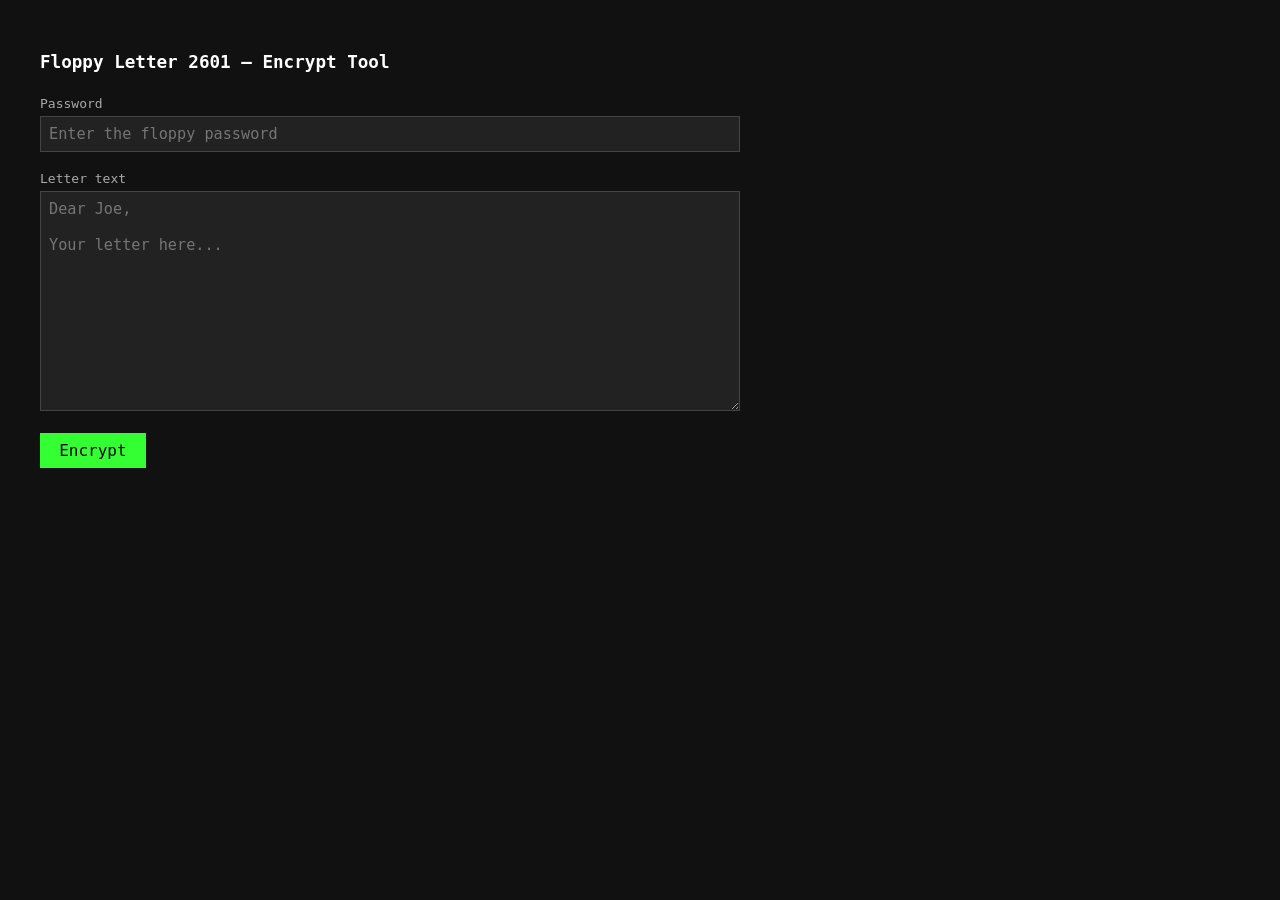
==== encrypt.html @ d24e9a68 "Encrypt floppy letter with AES-GCM, add encrypt.html tool" ====
<!DOCTYPE html>
<html lang="en">
<head>
  <meta charset="UTF-8">
  <title>Floppy Letter — Encrypt</title>
  <style>
    body { font-family: monospace; background: #111; color: #ccc; padding: 2rem; max-width: 700px; }
    h1   { color: #fff; font-size: 1.1rem; margin-bottom: 1.5rem; }
    label { display: block; color: #aaa; margin-bottom: 0.3rem; }
    input, textarea { width: 100%; background: #222; border: 1px solid #444; color: #fff;
                      font-family: monospace; font-size: 0.95rem; padding: 0.5rem;
                      box-sizing: border-box; margin-bottom: 1.2rem; }
    textarea { height: 220px; resize: vertical; }
    button   { background: #33ff33; color: #000; border: none; padding: 0.5rem 1.2rem;
                font-family: monospace; font-size: 1rem; cursor: pointer; }
    button:hover { background: #55ff55; }
    #result { margin-top: 1.5rem; }
    #cipher { background: #1a1a1a; border: 1px solid #444; color: #33ff33;
              font-family: monospace; font-size: 0.8rem; padding: 0.8rem;
              word-break: break-all; white-space: pre-wrap; display: none; }
    .note   { color: #666; font-size: 0.85rem; margin-top: 0.5rem; }
    .error  { color: #ff4444; margin-top: 0.8rem; }
  </style>
</head>
<body>
  <h1>Floppy Letter 2601 — Encrypt Tool</h1>

  <label for="pass">Password</label>
  <input type="password" id="pass" placeholder="Enter the floppy password">

  <label for="letter">Letter text</label>
  <textarea id="letter" placeholder="Dear Joe,&#10;&#10;Your letter here..."></textarea>

  <button onclick="encrypt()">Encrypt</button>

  <div id="result">
    <div id="cipher"></div>
    <p class="note" id="note" style="display:none">
      Copy everything above and paste it into <code>CONFIG.FLOPPY_CIPHER</code> in index.html.
    </p>
    <p class="error" id="err"></p>
  </div>

  <script>
  async function encrypt() {
    const pass   = document.getElementById('pass').value;
    const letter = document.getElementById('letter').value;
    const cipherEl = document.getElementById('cipher');
    const noteEl   = document.getElementById('note');
    const errEl    = document.getElementById('err');

    cipherEl.style.display = 'none';
    noteEl.style.display   = 'none';
    errEl.textContent      = '';

    if (!pass)   { errEl.textContent = 'Enter a password.';    return; }
    if (!letter) { errEl.textContent = 'Enter letter text.';   return; }

    try {
      const salt = crypto.getRandomValues(new Uint8Array(16));
      const iv   = crypto.getRandomValues(new Uint8Array(12));

      const keyMaterial = await crypto.subtle.importKey(
        'raw', new TextEncoder().encode(pass), 'PBKDF2', false, ['deriveKey']
      );
      const key = await crypto.subtle.deriveKey(
        { name: 'PBKDF2', salt, iterations: 100000, hash: 'SHA-256' },
        keyMaterial,
        { name: 'AES-GCM', length: 256 },
        false,
        ['encrypt']
      );

      const ct   = await crypto.subtle.encrypt({ name: 'AES-GCM', iv }, key, new TextEncoder().encode(letter));
      const blob = new Uint8Array(16 + 12 + ct.byteLength);
      blob.set(salt, 0);
      blob.set(iv,   16);
      blob.set(new Uint8Array(ct), 28);

      const b64 = btoa(String.fromCharCode(...blob));
      cipherEl.textContent   = b64;
      cipherEl.style.display = 'block';
      noteEl.style.display   = 'block';
    } catch (e) {
      errEl.textContent = 'Encryption failed: ' + e.message;
    }
  }
  </script>
</body>
</html>
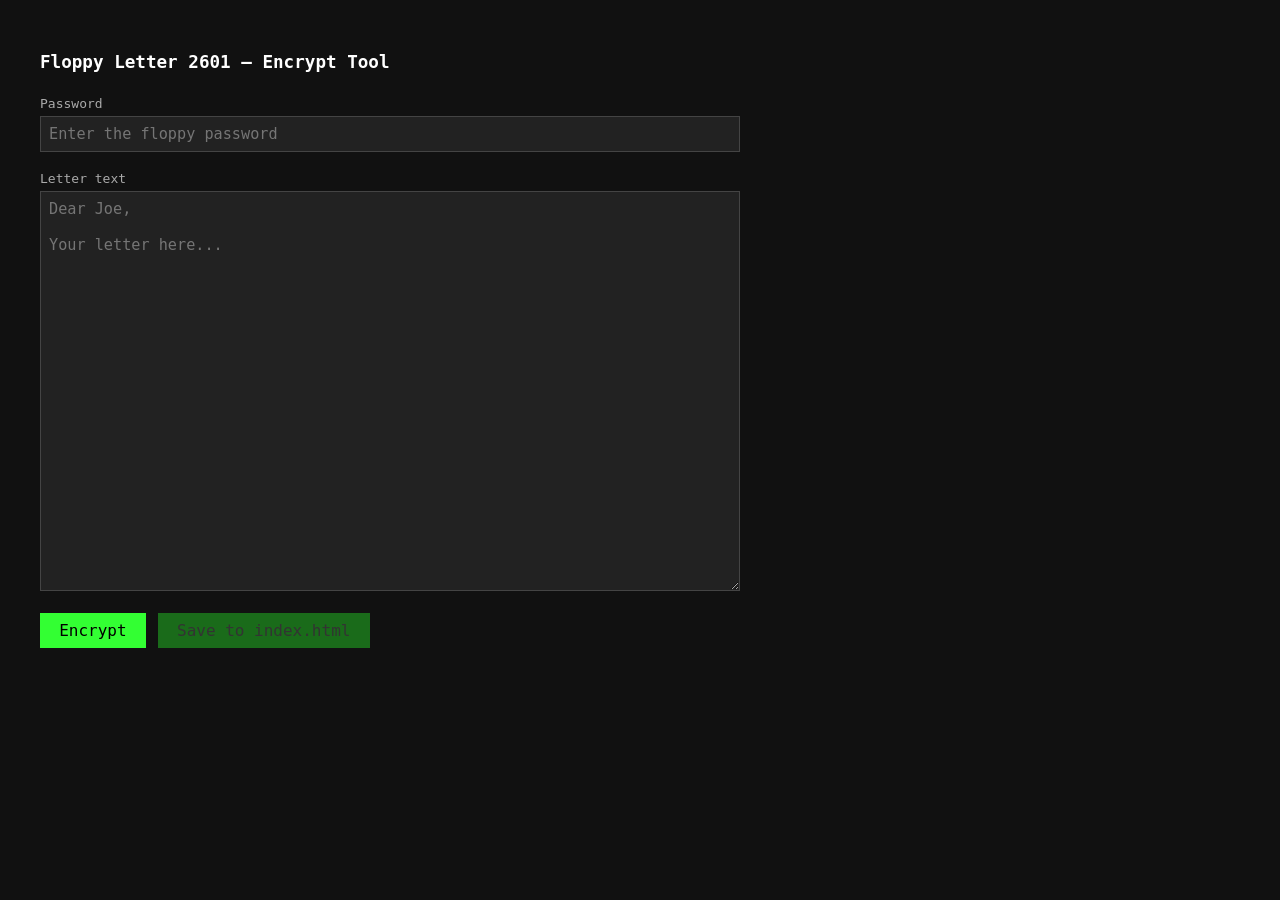
==== commit 7353c23c: "Make letter textarea freely resizable in encrypt.html Co-Authored-By: Claude Sonnet 4.6 <noreply@ant" ====
--- a/encrypt.html
+++ b/encrypt.html
@@ -4,22 +4,26 @@
   <meta charset="UTF-8">
   <title>Floppy Letter — Encrypt</title>
   <style>
-    body { font-family: monospace; background: #111; color: #ccc; padding: 2rem; max-width: 700px; }
-    h1   { color: #fff; font-size: 1.1rem; margin-bottom: 1.5rem; }
-    label { display: block; color: #aaa; margin-bottom: 0.3rem; }
+    body     { font-family: monospace; background: #111; color: #ccc; padding: 2rem; max-width: 700px; }
+    h1       { color: #fff; font-size: 1.1rem; margin-bottom: 1.5rem; }
+    label    { display: block; color: #aaa; margin-bottom: 0.3rem; }
     input, textarea { width: 100%; background: #222; border: 1px solid #444; color: #fff;
                       font-family: monospace; font-size: 0.95rem; padding: 0.5rem;
                       box-sizing: border-box; margin-bottom: 1.2rem; }
-    textarea { height: 220px; resize: vertical; }
+    textarea { height: 400px; resize: both; min-height: 150px; }
+    .buttons { display: flex; gap: 0.75rem; flex-wrap: wrap; }
     button   { background: #33ff33; color: #000; border: none; padding: 0.5rem 1.2rem;
-                font-family: monospace; font-size: 1rem; cursor: pointer; }
-    button:hover { background: #55ff55; }
-    #result { margin-top: 1.5rem; }
-    #cipher { background: #1a1a1a; border: 1px solid #444; color: #33ff33;
-              font-family: monospace; font-size: 0.8rem; padding: 0.8rem;
-              word-break: break-all; white-space: pre-wrap; display: none; }
-    .note   { color: #666; font-size: 0.85rem; margin-top: 0.5rem; }
-    .error  { color: #ff4444; margin-top: 0.8rem; }
+               font-family: monospace; font-size: 1rem; cursor: pointer; }
+    button:hover  { background: #55ff55; }
+    button:disabled { background: #1a6b1a; color: #333; cursor: default; }
+    #result  { margin-top: 1.5rem; }
+    #cipher  { background: #1a1a1a; border: 1px solid #444; color: #33ff33;
+               font-family: monospace; font-size: 0.8rem; padding: 0.8rem;
+               word-break: break-all; white-space: pre-wrap; display: none; }
+    .status  { margin-top: 0.8rem; font-size: 0.9rem; }
+    .ok      { color: #33ff33; }
+    .error   { color: #ff4444; }
+    .note    { color: #666; font-size: 0.85rem; margin-top: 0.5rem; }
   </style>
 </head>
 <body>
@@ -31,58 +35,133 @@
   <label for="letter">Letter text</label>
   <textarea id="letter" placeholder="Dear Joe,&#10;&#10;Your letter here..."></textarea>
 
-  <button onclick="encrypt()">Encrypt</button>
+  <div class="buttons">
+    <button id="btn-encrypt" onclick="encryptOnly()">Encrypt</button>
+    <button id="btn-save"    onclick="encryptAndSave()" disabled>Save to index.html</button>
+  </div>
 
   <div id="result">
     <div id="cipher"></div>
     <p class="note" id="note" style="display:none">
-      Copy everything above and paste it into <code>CONFIG.FLOPPY_CIPHER</code> in index.html.
+      Cipher ready. Click <strong>Save to index.html</strong> to write it directly,
+      or copy and paste into <code>CONFIG.FLOPPY_CIPHER</code> manually.
     </p>
-    <p class="error" id="err"></p>
+    <p class="status" id="status"></p>
   </div>
 
   <script>
-  async function encrypt() {
+  let lastCipher = null;
+
+  async function buildCipher() {
     const pass   = document.getElementById('pass').value;
     const letter = document.getElementById('letter').value;
+    const errEl  = document.getElementById('status');
+
+    errEl.className   = 'status';
+    errEl.textContent = '';
+
+    if (!pass)   { errEl.className = 'status error'; errEl.textContent = 'Enter a password.';  return null; }
+    if (!letter) { errEl.className = 'status error'; errEl.textContent = 'Enter letter text.'; return null; }
+
+    const salt = crypto.getRandomValues(new Uint8Array(16));
+    const iv   = crypto.getRandomValues(new Uint8Array(12));
+
+    const keyMaterial = await crypto.subtle.importKey(
+      'raw', new TextEncoder().encode(pass), 'PBKDF2', false, ['deriveKey']
+    );
+    const key = await crypto.subtle.deriveKey(
+      { name: 'PBKDF2', salt, iterations: 100000, hash: 'SHA-256' },
+      keyMaterial,
+      { name: 'AES-GCM', length: 256 },
+      false,
+      ['encrypt']
+    );
+
+    const ct   = await crypto.subtle.encrypt({ name: 'AES-GCM', iv }, key, new TextEncoder().encode(letter));
+    const blob = new Uint8Array(16 + 12 + ct.byteLength);
+    blob.set(salt, 0);
+    blob.set(iv,   16);
+    blob.set(new Uint8Array(ct), 28);
+
+    return btoa(String.fromCharCode(...blob));
+  }
+
+  async function encryptOnly() {
     const cipherEl = document.getElementById('cipher');
     const noteEl   = document.getElementById('note');
-    const errEl    = document.getElementById('err');
+    const saveBtn  = document.getElementById('btn-save');
 
     cipherEl.style.display = 'none';
     noteEl.style.display   = 'none';
-    errEl.textContent      = '';
-
-    if (!pass)   { errEl.textContent = 'Enter a password.';    return; }
-    if (!letter) { errEl.textContent = 'Enter letter text.';   return; }
+    saveBtn.disabled       = true;
+    lastCipher             = null;
 
     try {
-      const salt = crypto.getRandomValues(new Uint8Array(16));
-      const iv   = crypto.getRandomValues(new Uint8Array(12));
-
-      const keyMaterial = await crypto.subtle.importKey(
-        'raw', new TextEncoder().encode(pass), 'PBKDF2', false, ['deriveKey']
-      );
-      const key = await crypto.subtle.deriveKey(
-        { name: 'PBKDF2', salt, iterations: 100000, hash: 'SHA-256' },
-        keyMaterial,
-        { name: 'AES-GCM', length: 256 },
-        false,
-        ['encrypt']
-      );
-
-      const ct   = await crypto.subtle.encrypt({ name: 'AES-GCM', iv }, key, new TextEncoder().encode(letter));
-      const blob = new Uint8Array(16 + 12 + ct.byteLength);
-      blob.set(salt, 0);
-      blob.set(iv,   16);
-      blob.set(new Uint8Array(ct), 28);
-
-      const b64 = btoa(String.fromCharCode(...blob));
+      const b64 = await buildCipher();
+      if (!b64) return;
+      lastCipher             = b64;
       cipherEl.textContent   = b64;
       cipherEl.style.display = 'block';
       noteEl.style.display   = 'block';
+      saveBtn.disabled       = false;
     } catch (e) {
-      errEl.textContent = 'Encryption failed: ' + e.message;
+      const s = document.getElementById('status');
+      s.className = 'status error';
+      s.textContent = 'Encryption failed: ' + e.message;
+    }
+  }
+
+  async function encryptAndSave() {
+    const statusEl = document.getElementById('status');
+    statusEl.className   = 'status';
+    statusEl.textContent = '';
+
+    // Re-encrypt fresh if needed
+    if (!lastCipher) {
+      try { lastCipher = await buildCipher(); } catch (e) {
+        statusEl.className = 'status error';
+        statusEl.textContent = 'Encryption failed: ' + e.message;
+        return;
+      }
+      if (!lastCipher) return;
+    }
+
+    // Pick index.html
+    let fileHandle;
+    try {
+      [fileHandle] = await window.showOpenFilePicker({
+        types: [{ description: 'HTML file', accept: { 'text/html': ['.html'] } }],
+        multiple: false,
+      });
+    } catch {
+      return; // user cancelled
+    }
+
+    // Read, patch, write
+    try {
+      const file = await fileHandle.getFile();
+      const text = await file.text();
+
+      const updated = text.replace(
+        /(FLOPPY_CIPHER:\s*')[^']*(')/,
+        `$1${lastCipher}$2`
+      );
+
+      if (updated === text) {
+        statusEl.className   = 'status error';
+        statusEl.textContent = "Couldn't find FLOPPY_CIPHER in that file. Are you sure it's index.html?";
+        return;
+      }
+
+      const writable = await fileHandle.createWritable();
+      await writable.write(updated);
+      await writable.close();
+
+      statusEl.className   = 'status ok';
+      statusEl.textContent = `✓ Saved to ${fileHandle.name}`;
+    } catch (e) {
+      statusEl.className   = 'status error';
+      statusEl.textContent = 'Write failed: ' + e.message;
     }
   }
   </script>
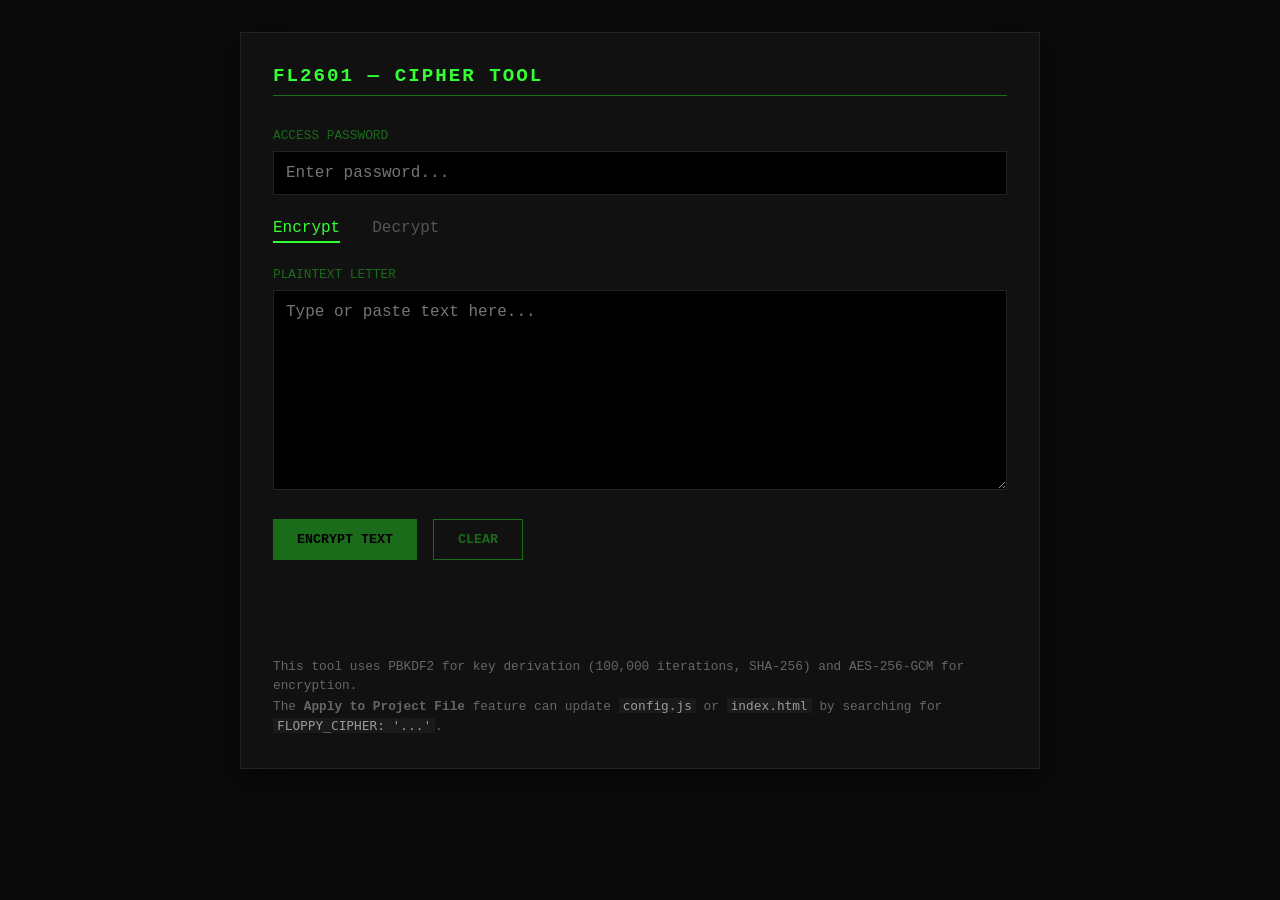
==== commit d8c8c4a9: "fix(encrypt): patch config.js, not index.html FLOPPY_CIPHER moved to config.js; the picker still fil" ====
--- a/encrypt.html
+++ b/encrypt.html
@@ -2,168 +2,389 @@
 <html lang="en">
 <head>
   <meta charset="UTF-8">
-  <title>Floppy Letter — Encrypt</title>
+  <meta name="viewport" content="width=device-width, initial-scale=1.0">
+  <title>FL2601 — Cipher Tool</title>
   <style>
-    body     { font-family: monospace; background: #111; color: #ccc; padding: 2rem; max-width: 700px; }
-    h1       { color: #fff; font-size: 1.1rem; margin-bottom: 1.5rem; }
-    label    { display: block; color: #aaa; margin-bottom: 0.3rem; }
-    input, textarea { width: 100%; background: #222; border: 1px solid #444; color: #fff;
-                      font-family: monospace; font-size: 0.95rem; padding: 0.5rem;
-                      box-sizing: border-box; margin-bottom: 1.2rem; }
-    textarea { height: 400px; resize: both; min-height: 150px; }
-    .buttons { display: flex; gap: 0.75rem; flex-wrap: wrap; }
-    button   { background: #33ff33; color: #000; border: none; padding: 0.5rem 1.2rem;
-               font-family: monospace; font-size: 1rem; cursor: pointer; }
-    button:hover  { background: #55ff55; }
-    button:disabled { background: #1a6b1a; color: #333; cursor: default; }
-    #result  { margin-top: 1.5rem; }
-    #cipher  { background: #1a1a1a; border: 1px solid #444; color: #33ff33;
-               font-family: monospace; font-size: 0.8rem; padding: 0.8rem;
-               word-break: break-all; white-space: pre-wrap; display: none; }
-    .status  { margin-top: 0.8rem; font-size: 0.9rem; }
-    .ok      { color: #33ff33; }
-    .error   { color: #ff4444; }
-    .note    { color: #666; font-size: 0.85rem; margin-top: 0.5rem; }
+    :root {
+      --green: #33ff33;
+      --green-hi: #99ff99;
+      --green-lo: #1a6b1a;
+      --bg: #0a0a0a;
+      --panel-bg: #111;
+      --border: #222;
+      --text: #ccc;
+    }
+
+    * { box-sizing: border-box; margin: 0; padding: 0; }
+
+    body {
+      background: var(--bg);
+      color: var(--text);
+      font-family: 'Courier New', Courier, monospace;
+      display: flex;
+      flex-direction: column;
+      align-items: center;
+      min-height: 100vh;
+      padding: 2rem 1rem;
+    }
+
+    .container {
+      max-width: 800px;
+      width: 100%;
+      background: var(--panel-bg);
+      border: 1px solid var(--border);
+      padding: 2rem;
+      box-shadow: 0 10px 30px rgba(0,0,0,0.5);
+    }
+
+    h1 {
+      color: var(--green);
+      font-size: 1.2rem;
+      margin-bottom: 2rem;
+      text-transform: uppercase;
+      letter-spacing: 2px;
+      border-bottom: 1px solid var(--green-lo);
+      padding-bottom: 0.5rem;
+    }
+
+    .field {
+      margin-bottom: 1.5rem;
+    }
+
+    label {
+      display: block;
+      color: var(--green-lo);
+      font-size: 0.8rem;
+      margin-bottom: 0.5rem;
+      text-transform: uppercase;
+    }
+
+    input[type="password"],
+    input[type="text"],
+    textarea {
+      width: 100%;
+      background: #000;
+      border: 1px solid var(--border);
+      color: var(--green-hi);
+      padding: 0.75rem;
+      font-family: inherit;
+      font-size: 1rem;
+      outline: none;
+      transition: border-color 0.2s;
+    }
+
+    input:focus, textarea:focus {
+      border-color: var(--green-lo);
+    }
+
+    textarea {
+      height: 200px;
+      resize: vertical;
+    }
+
+    .buttons {
+      display: flex;
+      gap: 1rem;
+      flex-wrap: wrap;
+      margin-bottom: 2rem;
+    }
+
+    button {
+      background: var(--green-lo);
+      color: #000;
+      border: none;
+      padding: 0.75rem 1.5rem;
+      font-family: inherit;
+      font-weight: bold;
+      cursor: pointer;
+      text-transform: uppercase;
+      transition: all 0.2s;
+    }
+
+    button:hover:not(:disabled) {
+      background: var(--green);
+      box-shadow: 0 0 10px var(--green-lo);
+    }
+
+    button:disabled {
+      background: #222;
+      color: #444;
+      cursor: not-allowed;
+    }
+
+    button.secondary {
+      background: transparent;
+      border: 1px solid var(--green-lo);
+      color: var(--green-lo);
+    }
+
+    button.secondary:hover:not(:disabled) {
+      border-color: var(--green);
+      color: var(--green);
+    }
+
+    #output-area {
+      margin-top: 2rem;
+      display: none;
+    }
+
+    .output-header {
+      display: flex;
+      justify-content: space-between;
+      align-items: center;
+      margin-bottom: 0.5rem;
+    }
+
+    #result-text {
+      background: #050505;
+      border: 1px solid var(--green-lo);
+      color: var(--green);
+      padding: 1rem;
+      white-space: pre-wrap;
+      word-break: break-all;
+      font-size: 0.9rem;
+      max-height: 300px;
+      overflow-y: auto;
+    }
+
+    .status {
+      margin-top: 1rem;
+      font-size: 0.9rem;
+      min-height: 1.2em;
+    }
+
+    .status.error { color: #ff4444; }
+    .status.ok { color: var(--green); }
+
+    .instructions {
+      margin-top: 3rem;
+      font-size: 0.8rem;
+      color: #666;
+      line-height: 1.5;
+    }
+
+    .instructions code {
+      color: #999;
+      background: #1a1a1a;
+      padding: 0 4px;
+    }
+
+    .tab-nav {
+      display: flex;
+      gap: 2rem;
+      margin-bottom: 1.5rem;
+    }
+
+    .tab {
+      cursor: pointer;
+      padding-bottom: 0.25rem;
+      border-bottom: 2px solid transparent;
+      color: #555;
+    }
+
+    .tab.active {
+      color: var(--green);
+      border-bottom-color: var(--green);
+    }
+
   </style>
 </head>
 <body>
-  <h1>Floppy Letter 2601 — Encrypt Tool</h1>
-
-  <label for="pass">Password</label>
-  <input type="password" id="pass" placeholder="Enter the floppy password">
-
-  <label for="letter">Letter text</label>
-  <textarea id="letter" placeholder="Dear Joe,&#10;&#10;Your letter here..."></textarea>
-
-  <div class="buttons">
-    <button id="btn-encrypt" onclick="encryptOnly()">Encrypt</button>
-    <button id="btn-save"    onclick="encryptAndSave()" disabled>Save to index.html</button>
+
+  <div class="container">
+    <h1>FL2601 — Cipher Tool</h1>
+
+    <div class="field">
+      <label for="pass">Access Password</label>
+      <input type="password" id="pass" placeholder="Enter password...">
+    </div>
+
+    <div class="tab-nav">
+      <div class="tab active" onclick="setMode('encrypt')">Encrypt</div>
+      <div class="tab" onclick="setMode('decrypt')">Decrypt</div>
+    </div>
+
+    <div class="field">
+      <label id="input-label" for="input-text">Plaintext Letter</label>
+      <textarea id="input-text" placeholder="Type or paste text here..."></textarea>
+    </div>
+
+    <div class="buttons">
+      <button id="btn-action" onclick="process()">Encrypt Text</button>
+      <button class="secondary" onclick="clearAll()">Clear</button>
+    </div>
+
+    <div id="output-area">
+      <div class="output-header">
+        <label>Result</label>
+        <button class="secondary" style="padding: 0.25rem 0.75rem; font-size: 0.7rem;" onclick="copyResult()">Copy to Clipboard</button>
+      </div>
+      <div id="result-text"></div>
+      
+      <div class="buttons" style="margin-top: 1.5rem;">
+        <button id="btn-patch" class="secondary" onclick="patchFile()">Apply to Project File...</button>
+      </div>
+    </div>
+
+    <div id="status" class="status"></div>
+
+    <div class="instructions">
+      <p>This tool uses PBKDF2 for key derivation (100,000 iterations, SHA-256) and AES-256-GCM for encryption.</p>
+      <p>The <strong>Apply to Project File</strong> feature can update <code>config.js</code> or <code>index.html</code> by searching for <code>FLOPPY_CIPHER: '...'</code>.</p>
+    </div>
   </div>
 
-  <div id="result">
-    <div id="cipher"></div>
-    <p class="note" id="note" style="display:none">
-      Cipher ready. Click <strong>Save to index.html</strong> to write it directly,
-      or copy and paste into <code>CONFIG.FLOPPY_CIPHER</code> manually.
-    </p>
-    <p class="status" id="status"></p>
-  </div>
-
   <script>
-  let lastCipher = null;
-
-  async function buildCipher() {
-    const pass   = document.getElementById('pass').value;
-    const letter = document.getElementById('letter').value;
-    const errEl  = document.getElementById('status');
-
-    errEl.className   = 'status';
-    errEl.textContent = '';
-
-    if (!pass)   { errEl.className = 'status error'; errEl.textContent = 'Enter a password.';  return null; }
-    if (!letter) { errEl.className = 'status error'; errEl.textContent = 'Enter letter text.'; return null; }
-
-    const salt = crypto.getRandomValues(new Uint8Array(16));
-    const iv   = crypto.getRandomValues(new Uint8Array(12));
-
-    const keyMaterial = await crypto.subtle.importKey(
-      'raw', new TextEncoder().encode(pass), 'PBKDF2', false, ['deriveKey']
-    );
-    const key = await crypto.subtle.deriveKey(
-      { name: 'PBKDF2', salt, iterations: 100000, hash: 'SHA-256' },
-      keyMaterial,
-      { name: 'AES-GCM', length: 256 },
-      false,
-      ['encrypt']
-    );
-
-    const ct   = await crypto.subtle.encrypt({ name: 'AES-GCM', iv }, key, new TextEncoder().encode(letter));
-    const blob = new Uint8Array(16 + 12 + ct.byteLength);
-    blob.set(salt, 0);
-    blob.set(iv,   16);
-    blob.set(new Uint8Array(ct), 28);
-
-    return btoa(String.fromCharCode(...blob));
-  }
-
-  async function encryptOnly() {
-    const cipherEl = document.getElementById('cipher');
-    const noteEl   = document.getElementById('note');
-    const saveBtn  = document.getElementById('btn-save');
-
-    cipherEl.style.display = 'none';
-    noteEl.style.display   = 'none';
-    saveBtn.disabled       = true;
-    lastCipher             = null;
-
-    try {
-      const b64 = await buildCipher();
-      if (!b64) return;
-      lastCipher             = b64;
-      cipherEl.textContent   = b64;
-      cipherEl.style.display = 'block';
-      noteEl.style.display   = 'block';
-      saveBtn.disabled       = false;
-    } catch (e) {
+    let mode = 'encrypt';
+    let lastResult = '';
+
+    function setMode(m) {
+      mode = m;
+      document.querySelectorAll('.tab').forEach(t => t.classList.remove('active'));
+      event.target.classList.add('active');
+      
+      document.getElementById('input-label').textContent = mode === 'encrypt' ? 'Plaintext Letter' : 'Ciphertext (Base64)';
+      document.getElementById('btn-action').textContent = mode === 'encrypt' ? 'Encrypt Text' : 'Decrypt Text';
+      document.getElementById('input-text').placeholder = mode === 'encrypt' ? 'Type or paste text here...' : 'Paste base64 ciphertext here...';
+      
+      // Hide output when switching modes to avoid confusion
+      document.getElementById('output-area').style.display = 'none';
+      setStatus('');
+    }
+
+    function setStatus(msg, type = '') {
       const s = document.getElementById('status');
-      s.className = 'status error';
-      s.textContent = 'Encryption failed: ' + e.message;
-    }
-  }
-
-  async function encryptAndSave() {
-    const statusEl = document.getElementById('status');
-    statusEl.className   = 'status';
-    statusEl.textContent = '';
-
-    // Re-encrypt fresh if needed
-    if (!lastCipher) {
-      try { lastCipher = await buildCipher(); } catch (e) {
-        statusEl.className = 'status error';
-        statusEl.textContent = 'Encryption failed: ' + e.message;
-        return;
+      s.textContent = msg;
+      s.className = 'status ' + type;
+    }
+
+    function clearAll() {
+      document.getElementById('pass').value = '';
+      document.getElementById('input-text').value = '';
+      document.getElementById('output-area').style.display = 'none';
+      setStatus('');
+      lastResult = '';
+    }
+
+    async function process() {
+      const pass = document.getElementById('pass').value;
+      const text = document.getElementById('input-text').value;
+      
+      if (!pass) return setStatus('Password required.', 'error');
+      if (!text) return setStatus('Input text required.', 'error');
+
+      setStatus('Processing...');
+      
+      try {
+        if (mode === 'encrypt') {
+          lastResult = await encrypt(text, pass);
+        } else {
+          lastResult = await decrypt(text, pass);
+        }
+        
+        document.getElementById('result-text').textContent = lastResult;
+        document.getElementById('output-area').style.display = 'block';
+        setStatus(mode === 'encrypt' ? 'Encryption successful.' : 'Decryption successful.', 'ok');
+      } catch (e) {
+        setStatus(e.message, 'error');
+        document.getElementById('output-area').style.display = 'none';
       }
-      if (!lastCipher) return;
-    }
-
-    // Pick index.html
-    let fileHandle;
-    try {
-      [fileHandle] = await window.showOpenFilePicker({
-        types: [{ description: 'HTML file', accept: { 'text/html': ['.html'] } }],
-        multiple: false,
-      });
-    } catch {
-      return; // user cancelled
-    }
-
-    // Read, patch, write
-    try {
-      const file = await fileHandle.getFile();
-      const text = await file.text();
-
-      const updated = text.replace(
-        /(FLOPPY_CIPHER:\s*')[^']*(')/,
-        `$1${lastCipher}$2`
+    }
+
+    async function encrypt(plaintext, password) {
+      const salt = crypto.getRandomValues(new Uint8Array(16));
+      const iv   = crypto.getRandomValues(new Uint8Array(12));
+
+      const keyMaterial = await crypto.subtle.importKey(
+        'raw', new TextEncoder().encode(password), 'PBKDF2', false, ['deriveKey']
       );
-
-      if (updated === text) {
-        statusEl.className   = 'status error';
-        statusEl.textContent = "Couldn't find FLOPPY_CIPHER in that file. Are you sure it's index.html?";
-        return;
+      const key = await crypto.subtle.deriveKey(
+        { name: 'PBKDF2', salt, iterations: 100000, hash: 'SHA-256' },
+        keyMaterial,
+        { name: 'AES-GCM', length: 256 },
+        false,
+        ['encrypt']
+      );
+
+      const ct = await crypto.subtle.encrypt({ name: 'AES-GCM', iv }, key, new TextEncoder().encode(plaintext));
+      const blob = new Uint8Array(16 + 12 + ct.byteLength);
+      blob.set(salt, 0);
+      blob.set(iv,   16);
+      blob.set(new Uint8Array(ct), 28);
+
+      return btoa(String.fromCharCode(...blob));
+    }
+
+    async function decrypt(ciphertext, password) {
+      try {
+        const blob = Uint8Array.from(atob(ciphertext), c => c.charCodeAt(0));
+        const salt = blob.slice(0, 16);
+        const iv   = blob.slice(16, 28);
+        const ct   = blob.slice(28);
+
+        const keyMaterial = await crypto.subtle.importKey(
+          'raw', new TextEncoder().encode(password), 'PBKDF2', false, ['deriveKey']
+        );
+        const key = await crypto.subtle.deriveKey(
+          { name: 'PBKDF2', salt, iterations: 100000, hash: 'SHA-256' },
+          keyMaterial,
+          { name: 'AES-GCM', length: 256 },
+          false,
+          ['decrypt']
+        );
+
+        const pt = await crypto.subtle.decrypt({ name: 'AES-GCM', iv }, key, ct);
+        return new TextDecoder().decode(pt);
+      } catch (e) {
+        throw new Error('Decryption failed. Check password and ciphertext.');
       }
-
-      const writable = await fileHandle.createWritable();
-      await writable.write(updated);
-      await writable.close();
-
-      statusEl.className   = 'status ok';
-      statusEl.textContent = `✓ Saved to ${fileHandle.name}`;
-    } catch (e) {
-      statusEl.className   = 'status error';
-      statusEl.textContent = 'Write failed: ' + e.message;
-    }
-  }
+    }
+
+    function copyResult() {
+      navigator.clipboard.writeText(lastResult);
+      const btn = event.target;
+      const original = btn.textContent;
+      btn.textContent = 'Copied!';
+      setTimeout(() => btn.textContent = original, 2000);
+    }
+
+    async function patchFile() {
+      if (!lastResult || mode !== 'encrypt') {
+        return setStatus('Only encrypted output can be applied to project files.', 'error');
+      }
+
+      let fileHandle;
+      try {
+        [fileHandle] = await window.showOpenFilePicker({
+          types: [{ description: 'Config/Source File', accept: { 'text/javascript': ['.js'], 'text/html': ['.html'] } }],
+          multiple: false,
+        });
+      } catch { return; }
+
+      try {
+        const file = await fileHandle.getFile();
+        const text = await file.text();
+
+        // Match FLOPPY_CIPHER: '...' or FLOPPY_CIPHER = '...' or "..."
+        const updated = text.replace(
+          /(FLOPPY_CIPHER\s*[:=]\s*['"])[^'"]*(['"])/,
+          `$1${lastResult}$2`
+        );
+
+        if (updated === text) {
+          setStatus(`Couldn't find FLOPPY_CIPHER in ${fileHandle.name}.`, 'error');
+          return;
+        }
+
+        const writable = await fileHandle.createWritable();
+        await writable.write(updated);
+        await writable.close();
+
+        setStatus(`Successfully patched ${fileHandle.name}`, 'ok');
+      } catch (e) {
+        setStatus('Patch failed: ' + e.message, 'error');
+      }
+    }
   </script>
 </body>
 </html>
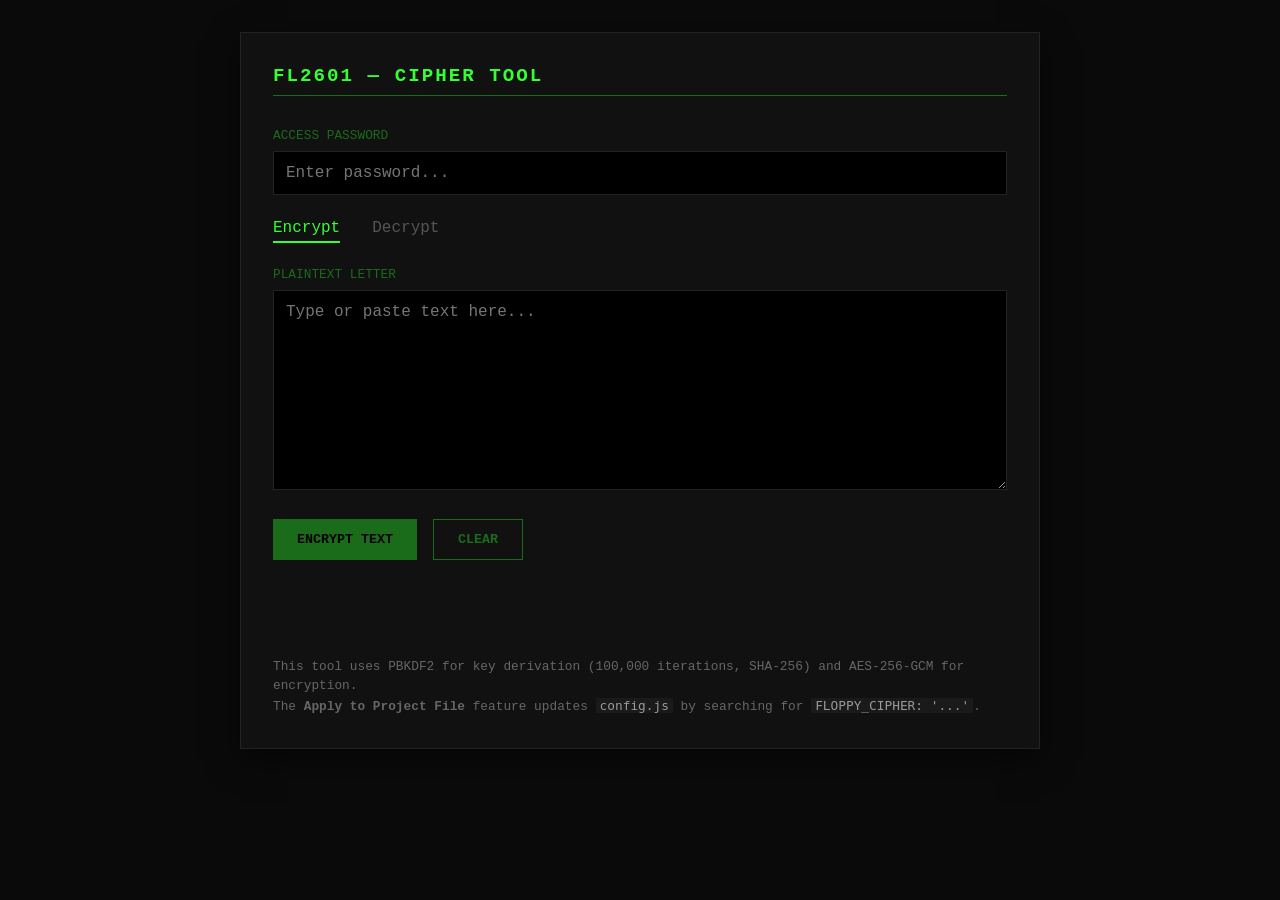
==== commit 96e0f36e: "docs(encrypt): FLOPPY_CIPHER only lives in config.js now" ====
--- a/encrypt.html
+++ b/encrypt.html
@@ -220,7 +220,7 @@
         <button class="secondary" style="padding: 0.25rem 0.75rem; font-size: 0.7rem;" onclick="copyResult()">Copy to Clipboard</button>
       </div>
       <div id="result-text"></div>
-      
+
       <div class="buttons" style="margin-top: 1.5rem;">
         <button id="btn-patch" class="secondary" onclick="patchFile()">Apply to Project File...</button>
       </div>
@@ -230,7 +230,7 @@
 
     <div class="instructions">
       <p>This tool uses PBKDF2 for key derivation (100,000 iterations, SHA-256) and AES-256-GCM for encryption.</p>
-      <p>The <strong>Apply to Project File</strong> feature can update <code>config.js</code> or <code>index.html</code> by searching for <code>FLOPPY_CIPHER: '...'</code>.</p>
+      <p>The <strong>Apply to Project File</strong> feature updates <code>config.js</code> by searching for <code>FLOPPY_CIPHER: '...'</code>.</p>
     </div>
   </div>
 
@@ -242,11 +242,11 @@
       mode = m;
       document.querySelectorAll('.tab').forEach(t => t.classList.remove('active'));
       event.target.classList.add('active');
-      
+
       document.getElementById('input-label').textContent = mode === 'encrypt' ? 'Plaintext Letter' : 'Ciphertext (Base64)';
       document.getElementById('btn-action').textContent = mode === 'encrypt' ? 'Encrypt Text' : 'Decrypt Text';
       document.getElementById('input-text').placeholder = mode === 'encrypt' ? 'Type or paste text here...' : 'Paste base64 ciphertext here...';
-      
+
       // Hide output when switching modes to avoid confusion
       document.getElementById('output-area').style.display = 'none';
       setStatus('');
@@ -269,19 +269,19 @@
     async function process() {
       const pass = document.getElementById('pass').value;
       const text = document.getElementById('input-text').value;
-      
+
       if (!pass) return setStatus('Password required.', 'error');
       if (!text) return setStatus('Input text required.', 'error');
 
       setStatus('Processing...');
-      
+
       try {
         if (mode === 'encrypt') {
           lastResult = await encrypt(text, pass);
         } else {
           lastResult = await decrypt(text, pass);
         }
-        
+
         document.getElementById('result-text').textContent = lastResult;
         document.getElementById('output-area').style.display = 'block';
         setStatus(mode === 'encrypt' ? 'Encryption successful.' : 'Decryption successful.', 'ok');
